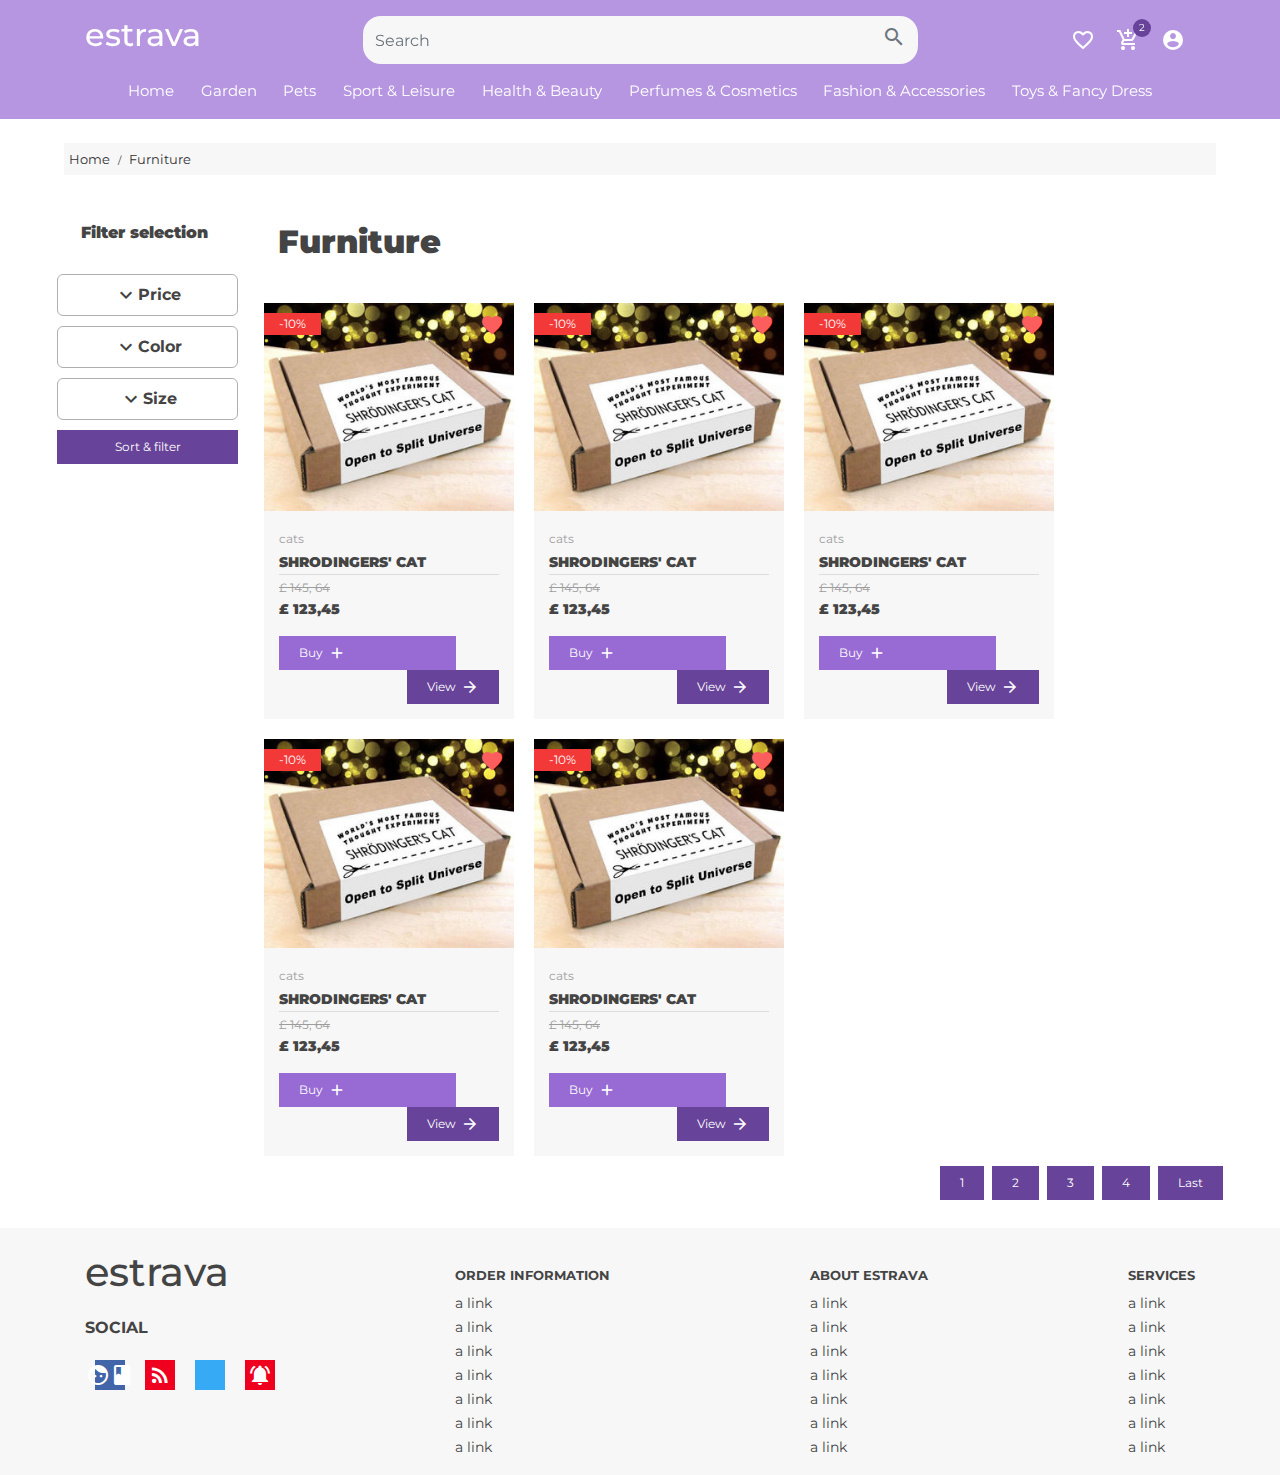
==== category.html @ ccfa035e "category page" ====
<!DOCTYPE html>
<html lang="en">
<head>
    <meta charset="UTF-8">
    <meta name="viewport" content="width=device-width, initial-scale=1.0">
    <title>Estrava</title>
    <link href="https://fonts.googleapis.com/icon?family=Material+Icons" rel="stylesheet">
    <link rel="stylesheet" href="./css/bootstrap.min.css">
    <link rel="stylesheet" href="./css/styles.css">
</head>
<body>
    
    <header id="navigation">

        <div class="container">
            <!------------- top navigation--------------------------------->
            <div class="navigation_top_banner py-3">
                <div class="logo">
                    
                    <div class="expand_menu_button">
                        <div></div>
                        <div></div>
                        <div></div>
                    </div>
                    <h2>ESTRAVA</h2>
                </div>
                <!---------------------->
                <!-- <div class="navigation_top_banner_search_form_and_icons"> -->
                    <div class="navigation_top_banner_search_form">
                        <form action="">
                            <div class="input-group">
                                <input type="text" class="form-control" placeholder="Search" name="" id="search_textbox" aria-label="Search" aria-describedby="button-addon2">
                                <button class="btn btn-outline-secondary" type="button" id="button-addon"><span class="material-icons">search</span></button>
                            </div>
                            <!----search results ----------->
                            <div class="search_results">
                                <div class="product_results">
                                    <h6>Product results for: <span class="search_term"></span></h6>
                                    <ul class="product_results_list">
                                        <li class="product_results_list_item"><a href="#"><span class="material-icons">link</span> product item</a></li>
                                        <li class="product_results_list_item"><a href="#"><span class="material-icons">link</span> product item</a></li>
                                        <li class="product_results_list_item"><a href="#"><span class="material-icons">link</span> product item</a></li>
                                        <li class="product_results_list_item"><a href="#"><span class="material-icons">link</span> product item</a></li>
                                    </ul>
                                </div>
                                <div class="category_results">
                                    <h6>Category results for: <span class="search_term"> </span></h6>
                                    <ul class="category_results_list">
                                        <li class="category_results_list_item"><a href="#"><span class="material-icons">link</span> category item</a></li>
                                        <li class="category_results_list_item"><a href="#"><span class="material-icons">link</span> category item</a></li>
                                        <li class="category_results_list_item"><a href="#"><span class="material-icons">link</span> category item</a></li>
                                    </ul>
                                </div>

                                <div class="close_search_results"><span class="material-icons">cancel</span></div>

                            </div>
                        </form>
                    </div>

                    <div class="navigation_top_banner_icons">
                        
                        <a href="#" class="text-dark">
                            <div class="navigation_top_banner_icon">
                                <span class="material-icons">favorite_border</span>
                            </div>
                        </a>

                        <a href="#" class="text-dark">
                        <div class="navigation_top_banner_icon">
                            <span class="material-icons">add_shopping_cart</span>
                            <span class="cart_items_count text-light">2</span>
                        </div>
                        </a>

                        <a href="#" class="text-dark">
                            <div class="navigation_top_banner_icon">
                                <span class="material-icons">account_circle</span>
                            </div>
                        </a>

                    </div>
                <!-- </div> -->
                <!---------------------------->
            </div>
            <!------------------middle navigation - search form--------------->
            <div class="navigation_middle_banner">
                <!-- <form action="">
                    <div class="input-group mb-3">
                        <input type="text" class="form-control" placeholder="Search" aria-label="Search" aria-describedby="button-addon2">
                        <button class="btn btn-outline-secondary" type="button" id="button-addon2"><span class="material-icons">search</span></div></button>
                      </div>
                </form> -->
            </div>
        </div>

            <!--------------  bottom navigation - mega menu ------------------>

            <div class="navigation_bottom_banner">
              <ul class="navigation_bottom_banner_parent_list">
                  <li>
                      <p class="navigation_bottom_banner_parent_list_title"><span class="material-icons">arrow_forward_ios</span> Home</p>
                      <ul class="sub_menu">
                          <li>
                              <div class="sub_menu_item my-3">
                                  <div class="sub_menu_item_title"><span class="material-icons">weekend</span> Living room</div>
                                  <div class="sub_menu_item_items">
                                        <div class="sub_menu_item_list_item"><a href="#home-item"> Furniture </a></div>
                                        <div class="sub_menu_item_list_item"><a href="#home-item"> Decorations </a></div>
                                        <div class="sub_menu_item_list_item"><a href="#home-item"> Wallpapers </a></div>
                                        <div class="sub_menu_item_list_item"><a href="#home-item"> Chandeliers </a></div>
                                  </div>
                              </div>
                          </li>
                          <li>
                              <div class="sub_menu_item my-3">
                                  <div class="sub_menu_item_title"><span class="material-icons">kitchen</span> Kitchen</div>
                                  <div class="sub_menu_item_items">
                                        <div class="sub_menu_item_list_item"><a href="#home-item"> Kitchen equipment </a></div>
                                        <div class="sub_menu_item_list_item"><a href="#home-item"> Gourmet </a></div>
                                        <div class="sub_menu_item_list_item"><a href="#home-item"> Special collections </a></div>
                                        <div class="sub_menu_item_list_item"><a href="#home-item"> Kitchen electrical appliances </a></div>
                                  </div>
                              </div>
                          </li>
                          <li>
                              <div class="sub_menu_item my-3">
                                  <div class="sub_menu_item_title"><span class="material-icons">hot_tub</span> Bath essentials</div>
                                  <div class="sub_menu_item_items">
                                        <div class="sub_menu_item_list_item"><a href="#home-item"> Heating and cooling </a></div>
                                        <div class="sub_menu_item_list_item"><a href="#home-item"> Bath </a></div>
                                        <div class="sub_menu_item_list_item"><a href="#home-item"> Decoration </a></div>
                                        <div class="sub_menu_item_list_item"><a href="#home-item"> Lighting </a></div>
                                  </div>
                              </div>
                          </li>
                          
                      </ul>
                  </li>
                  <li>
                      <p class="navigation_bottom_banner_parent_list_title"><span class="material-icons">arrow_forward_ios</span>Garden</p>
                    <ul class="sub_menu">
                        <li>
                            <div class="sub_menu_item my-3">
                                <div class="sub_menu_item_title"><span class="material-icons">wc</span> Garden item  </div>
                                <div class="sub_menu_item_items">
                                      <div class="sub_menu_item_list_item"><a href="#home-item"> Garden item </a></div>
                                      <div class="sub_menu_item_list_item"><a href="#home-item"> Garden item </a></div>
                                      <div class="sub_menu_item_list_item"><a href="#home-item"> Garden item </a></div>
                                      <div class="sub_menu_item_list_item"><a href="#home-item"> Garden item </a></div>
                                </div>
                            </div>
                        </li>
                        <li>
                            <div class="sub_menu_item my-3">
                                <div class="sub_menu_item_title"><span class="material-icons">wc</span>  Garden item </div>
                                <div class="sub_menu_item_items">
                                      <div class="sub_menu_item_list_item"><a href="#home-item"> Garden item </a></div>
                                      <div class="sub_menu_item_list_item"><a href="#home-item"> Garden item </a></div>
                                      <div class="sub_menu_item_list_item"><a href="#home-item"> Garden item </a></div>
                                      <div class="sub_menu_item_list_item"><a href="#home-item"> Garden item </a></div>
                                </div>
                            </div>
                        </li>
                    </ul>
                </li>
                <li>
                    <p class="navigation_bottom_banner_parent_list_title"><span class="material-icons">arrow_forward_ios</span>Pets</p>
                    <ul class="sub_menu">
                        <li>
                            <div class="sub_menu_item my-3">
                                <div class="sub_menu_item_title"><span class="material-icons">pets</span> Pet items</div>
                                <div class="sub_menu_item_items">
                                      <div class="sub_menu_item_list_item"><a href="#home-item"> Pet items </a></div>
                                      <div class="sub_menu_item_list_item"><a href="#home-item"> Pet items </a></div>
                                      <div class="sub_menu_item_list_item"><a href="#home-item"> Pet items </a></div>
                                      <div class="sub_menu_item_list_item"><a href="#home-item"> Pet items </a></div>
                                </div>
                            </div>
                        </li>
                       
                        <li>
                            <div class="sub_menu_item my-3">
                                <div class="sub_menu_item_title"><span class="material-icons">pets</span> pets </div>
                                <div class="sub_menu_item_items">
                                      <div class="sub_menu_item_list_item"><a href="#home-item"> Pet items </a></div>
                                      <div class="sub_menu_item_list_item"><a href="#home-item"> Pet items </a></div>
                                      <div class="sub_menu_item_list_item"><a href="#home-item"> Pet items </a></div>
                                      <div class="sub_menu_item_list_item"><a href="#home-item"> Pet items </a></div>
                                </div>
                            </div>
                        </li>

                        <li>
                            <div class="sub_menu_item my-3">
                                <div class="sub_menu_item_title"><span class="material-icons">pets</span> Pet items </div>
                                <div class="sub_menu_item_items">
                                      <div class="sub_menu_item_list_item"><a href="#home-item"> Pet items </a></div>
                                      <div class="sub_menu_item_list_item"><a href="#home-item"> Pet items </a></div>
                                      <div class="sub_menu_item_list_item"><a href="#home-item"> Pet items </a></div>
                                      <div class="sub_menu_item_list_item"><a href="#home-item"> Pet items </a></div>
                                </div>
                            </div>
                        </li>
                    </ul>
                </li>
                
                <li>
                    <p class="navigation_bottom_banner_parent_list_title"><span class="material-icons">arrow_forward_ios</span>Sport & Leisure</p>
                    <ul class="sub_menu">
                        <li>
                            <div class="sub_menu_item my-3">
                                <div class="sub_menu_item_title"><span class="material-icons">sports_handball</span>  Sport & Leisure </div>
                                <div class="sub_menu_item_items">
                                      <div class="sub_menu_item_list_item"><a href="#home-item"> Sport & Leisure </a></div>
                                      <div class="sub_menu_item_list_item"><a href="#home-item"> Sport & Leisure </a></div>
                                      <div class="sub_menu_item_list_item"><a href="#home-item"> Sport & Leisure </a></div>
                                      <div class="sub_menu_item_list_item"><a href="#home-item"> Sport & Leisure </a></div>
                                </div>
                            </div>
                        </li>
                        <li>
                            <div class="sub_menu_item my-3">
                                <div class="sub_menu_item_title"><span class="material-icons">sports</span> Sport & Leisure </div>
                                <div class="sub_menu_item_items">
                                    <div class="sub_menu_item_list_item"><a href="#home-item"> Sport & Leisure </a></div>
                                    <div class="sub_menu_item_list_item"><a href="#home-item"> Sport & Leisure </a></div>
                                    <div class="sub_menu_item_list_item"><a href="#home-item"> Sport & Leisure </a></div>
                                    <div class="sub_menu_item_list_item"><a href="#home-item"> Sport & Leisure </a></div>
                                </div>
                            </div>
                        </li>
                        <li>
                            <div class="sub_menu_item my-3">
                                <div class="sub_menu_item_title"><span class="material-icons">sports_football</span> Sport & Leisure </div>
                                <div class="sub_menu_item_items">
                                    <div class="sub_menu_item_list_item"><a href="#home-item"> Sport & Leisure item </a></div>
                                    <div class="sub_menu_item_list_item"><a href="#home-item"> Sport & Leisure item </a></div>
                                    <div class="sub_menu_item_list_item"><a href="#home-item"> Sport & Leisure item </a></div>
                                    <div class="sub_menu_item_list_item"><a href="#home-item"> Sport & Leisure item </a></div>

                                </div>
                            </div>
                        </li>
                        <li>
                            <div class="sub_menu_item my-3">
                                <div class="sub_menu_item_title"><span class="material-icons">sports_esports</span> Sport & Leisure </div>
                                <div class="sub_menu_item_items">
                                    <div class="sub_menu_item_list_item"><a href="#home-item"> Sport & Leisure item </a></div>
                                    <div class="sub_menu_item_list_item"><a href="#home-item"> Sport & Leisure item </a></div>
                                    <div class="sub_menu_item_list_item"><a href="#home-item"> Sport & Leisure item </a></div>
                                    <div class="sub_menu_item_list_item"><a href="#home-item"> Sport & Leisure item </a></div>

                                </div>
                            </div>
                        </li>
                    </ul>
                </li>
              
                <li>
                    <p class="navigation_bottom_banner_parent_list_title"><span class="material-icons">arrow_forward_ios</span>Health & Beauty</p>
                    <ul class="sub_menu">
                        <li>
                            <div class="sub_menu_item my-3">
                                <div class="sub_menu_item_title"><span class="material-icons">spa</span> Health & Beauty </div>
                                <div class="sub_menu_item_items">
                                    <div class="sub_menu_item_list_item"><a href="#home-item"> Health & Beauty item </a></div>
                                    <div class="sub_menu_item_list_item"><a href="#home-item"> Health & Beauty item </a></div>
                                    <div class="sub_menu_item_list_item"><a href="#home-item"> Health & Beauty item </a></div>
                                    <div class="sub_menu_item_list_item"><a href="#home-item"> Health & Beauty item </a></div>
                                </div>
                            </div>
                        </li>
                        <li>
                            <div class="sub_menu_item my-3">
                                <div class="sub_menu_item_title"><span class="material-icons">spa</span> Health & Beauty</div>
                                <div class="sub_menu_item_items">
                                      <div class="sub_menu_item_list_item"><a href="#home-item"> Health & Beauty item </a></div>
                                      <div class="sub_menu_item_list_item"><a href="#home-item"> Health & Beauty item </a></div>
                                      <div class="sub_menu_item_list_item"><a href="#home-item"> Health & Beauty item </a></div>
                                      <div class="sub_menu_item_list_item"><a href="#home-item"> Health & Beauty item </a></div>
                                </div>
                            </div>
                        </li>
                        <li>
                            <div class="sub_menu_item my-3">
                                <div class="sub_menu_item_title"><span class="material-icons">spa</span> Health & Beauty </div>
                                <div class="sub_menu_item_items">
                                      <div class="sub_menu_item_list_item"><a href="#home-item"> Health & Beauty item </a></div>
                                      <div class="sub_menu_item_list_item"><a href="#home-item"> Health & Beauty item </a></div>
                                      <div class="sub_menu_item_list_item"><a href="#home-item"> Health & Beauty item </a></div>
                                      <div class="sub_menu_item_list_item"><a href="#home-item"> Health & Beauty item </a></div>
                                      <div class="sub_menu_item_list_item"><a href="#home-item"> Health & Beauty item </a></div>
                                </div>
                            </div>
                        </li>
                        
                    </ul>
                </li>
                <li>
                    <p class="navigation_bottom_banner_parent_list_title"><span class="material-icons">arrow_forward_ios</span>Perfumes & Cosmetics</p>
                    <ul class="sub_menu">
                        <li>
                            <div class="sub_menu_item my-3">
                                <div class="sub_menu_item_title"><span class="material-icons">sentiment_satisfied_alt</span> Perfumes & Cosmetics </div>
                                <div class="sub_menu_item_items">
                                    <div class="sub_menu_item_list_item"><a href="#home-item"> Perfumes & Cosmetics </a></div>
                                    <div class="sub_menu_item_list_item"><a href="#home-item"> Perfumes & Cosmetics </a></div>
                                    <div class="sub_menu_item_list_item"><a href="#home-item"> Perfumes & Cosmetics </a></div>
                                    <div class="sub_menu_item_list_item"><a href="#home-item"> Perfumes & Cosmetics </a></div>
                                </div>
                            </div>
                        </li>
                        <li>
                            <div class="sub_menu_item my-3">
                                <div class="sub_menu_item_title"><span class="material-icons">sentiment_satisfied_alt</span> Perfumes & Cosmetics</div>
                                <div class="sub_menu_item_items">
                                      <div class="sub_menu_item_list_item"><a href="#home-item"> Perfumes & Cosmetics </a></div>
                                      <div class="sub_menu_item_list_item"><a href="#home-item"> Perfumes & Cosmetics </a></div>
                                      <div class="sub_menu_item_list_item"><a href="#home-item"> Perfumes & Cosmetics </a></div>
                                      <div class="sub_menu_item_list_item"><a href="#home-item"> Perfumes & Cosmetics </a></div>
                                </div>
                            </div>
                        </li>
                        <li>
                            <div class="sub_menu_item my-3">
                                <div class="sub_menu_item_title"><span class="material-icons">sentiment_satisfied_alt</span> Perfumes & Cosmetics </div>
                                <div class="sub_menu_item_items">
                                    <div class="sub_menu_item_list_item"><a href="#home-item"> Perfumes & Cosmetics </a></div>
                                    <div class="sub_menu_item_list_item"><a href="#home-item"> Perfumes & Cosmetics </a></div>
                                    <div class="sub_menu_item_list_item"><a href="#home-item"> Perfumes & Cosmetics </a></div>
                                    <div class="sub_menu_item_list_item"><a href="#home-item"> Perfumes & Cosmetics </a></div>

                                </div>
                            </div>
                        </li>
                        <li>
                            <div class="sub_menu_item my-3">
                                <div class="sub_menu_item_title"><span class="material-icons">sentiment_satisfied_alt </span> Perfumes & Cosmetics </div>
                                <div class="sub_menu_item_items">
                                    <div class="sub_menu_item_list_item"><a href="#home-item"> Perfumes & Cosmetics </a></div>
                                    <div class="sub_menu_item_list_item"><a href="#home-item"> Perfumes & Cosmetics </a></div>
                                    <div class="sub_menu_item_list_item"><a href="#home-item"> Perfumes & Cosmetics </a></div>
                                    <div class="sub_menu_item_list_item"><a href="#home-item"> Perfumes & Cosmetics </a></div>

                                </div>
                            </div>
                        </li>
                    </ul>
                </li>
                <li>
                    <p class="navigation_bottom_banner_parent_list_title"><span class="material-icons">arrow_forward_ios</span>Fashion & Accessories</p>
                    <ul class="sub_menu">
                        <li>
                            <div class="sub_menu_item my-3">
                                <div class="sub_menu_item_title"><span class="material-icons">camera_enhance</span> Fashion & Accessories  </div>
                                <div class="sub_menu_item_items">
                                      <div class="sub_menu_item_list_item"><a href="#home-item"> Fashion and accessories item </a></div>
                                      <div class="sub_menu_item_list_item"><a href="#home-item"> Fashion and accessories item </a></div>
                                      <div class="sub_menu_item_list_item"><a href="#home-item"> Fashion and accessories item </a></div>
                                      <div class="sub_menu_item_list_item"><a href="#home-item"> Fashion and accessories item </a></div>
                                </div>
                            </div>
                        </li>
                        <li>
                            <div class="sub_menu_item my-3">
                                <div class="sub_menu_item_title"><span class="material-icons">camera_enhance</span> Fashion & Accessories </div>
                                <div class="sub_menu_item_items">
                                      <div class="sub_menu_item_list_item"><a href="#home-item"> Fashion and accessories item </a></div>
                                      <div class="sub_menu_item_list_item"><a href="#home-item"> Fashion and accessories item </a></div>
                                      <div class="sub_menu_item_list_item"><a href="#home-item"> Fashion and accessories item </a></div>
                                      <div class="sub_menu_item_list_item"><a href="#home-item"> Fashion and accessories item </a></div>
                                </div>
                            </div>
                        </li>
                        
                    </ul>
                </li>
                <li>
                    <p class="navigation_bottom_banner_parent_list_title"> <span class="material-icons">arrow_forward_ios</span>Toys & Fancy Dress</p>
                    <ul class="sub_menu">
                        <li>
                            <div class="sub_menu_item my-3">
                                <div class="sub_menu_item_title"><span class="material-icons">toys</span> Toys </div>
                                <div class="sub_menu_item_items">
                                      <div class="sub_menu_item_list_item"><a href="#home-item"> toys and fancy dress item </a></div>
                                      <div class="sub_menu_item_list_item"><a href="#home-item"> toys and fancy dress item </a></div>
                                      <div class="sub_menu_item_list_item"><a href="#home-item"> toys and fancy dress item </a></div>
                                      <div class="sub_menu_item_list_item"><a href="#home-item"> toys and fancy dress item </a></div>
                                </div>
                            </div>
                        </li>
                        <li>
                            <div class="sub_menu_item my-3">
                                <div class="sub_menu_item_title"><span class="material-icons">toys</span> Fancy dress</div>
                                <div class="sub_menu_item_items">
                                      <div class="sub_menu_item_list_item"><a href="#home-item"> toys and fancy dress item  </a></div>
                                      <div class="sub_menu_item_list_item"><a href="#home-item"> toys and fancy dress item </a></div>
                                      <div class="sub_menu_item_list_item"><a href="#home-item"> toys and fancy dress item </a></div>
                                      <div class="sub_menu_item_list_item"><a href="#home-item"> toys and fancy dress item </a></div>
                                </div>
                            </div>
                        </li>
                        <li>
                            <div class="sub_menu_item my-3">
                                <div class="sub_menu_item_title"><span class="material-icons">toys</span> Items </div>
                                <div class="sub_menu_item_items">
                                      <div class="sub_menu_item_list_item"><a href="#home-item"> toys and fancy dress item </a></div>
                                      <div class="sub_menu_item_list_item"><a href="#home-item"> toys and fancy dress item </a></div>
                                      <div class="sub_menu_item_list_item"><a href="#home-item"> toys and fancy dress item </a></div>
                                      <div class="sub_menu_item_list_item"><a href="#home-item"> toys and fancy dress item </a></div>
                                      <div class="sub_menu_item_list_item"><a href="#home-item"> toys and fancy dress item </a></div>

                                </div>
                            </div>
                        </li>
                       
                    </ul>
                </li>
              
              </ul>  
            </div>

    </header>

    <!-------- CATEGORY PRODUCTS / FILTER SIDEBAR-------------->
    <section id="category_products_page">
        <div class="wrapper">
            <!----- boostrap row-->
            <div class="row">
                <!------ breadcrumb -->
                <div class="col-md-12 col-sm-12 mt-2">
                    
                    <ul class="bread_crumb py-1">
                        <li class="bread_crumb_item"><a href="./index.html"><small>Home</small></a></li>
                        <li class="bread_crumb_item"><a href="./category.html"><small>Furniture</small></a></li>
                    </ul>

                </div>
                <!--------end breadcrumb-->
                <!-----------filter ---------------------------->
                <div class="col-md-2 col-sm-12 p-2">
                    <h6 class="p-4 bold_heading">Filter selection</h6>
                    <div class="filter_category_products_form">
                        <form action="">
                            <!----a filter option eg: price-->
                            <div class="filter_category_products_form_option">
                                <strong class="py-2"><span class="material-icons"> expand_more </span> Price</strong>
                                <ul class="filter_category_products_form_option_list">
                                    
                                    <li class="filter_category_products_form_option_listitem">
                                        <div class="form-group">
                                            <label for="exampleInputPassword1">Min</label>
                                            <input type="text" class="form-control" id="exampleInputPassword1" placeholder="Min price">
                                          </div>
                                    </li>
                                    <li class="filter_category_products_form_option_listitem">
                                        <div class="form-group">
                                            <label for="exampleInputPassword1">Max</label>
                                            <input type="text" class="form-control" id="exampleInputPassword1" placeholder="Max price">
                                          </div>
                                    </li>
                                </ul>
                            </div>

                            <!----a filter option eg: color-->
                            <div class="filter_category_products_form_option">
                                <strong class="py-2"><span class="material-icons"> expand_more </span> Color</strong>
                                <ul class="filter_category_products_form_option_list">
                                    
                                    <li class="filter_category_products_form_option_listitem">
                                        <div class="form-check">
                                            <input class="form-check-input" type="checkbox" value="" id="defaultCheck1">
                                            <label class="form-check-label" for="defaultCheck1">Black</label>
                                          </div>
                                    </li>
                                    <li class="filter_category_products_form_option_listitem">
                                        <div class="form-check">
                                            <input class="form-check-input" type="checkbox" value="" id="defaultCheck1">
                                            <label class="form-check-label" for="defaultCheck1">Beige</label>
                                          </div>
                                    </li>
                                    <li class="filter_category_products_form_option_listitem">
                                        <div class="form-check">
                                            <input class="form-check-input" type="checkbox" value="" id="defaultCheck1">
                                            <label class="form-check-label" for="defaultCheck1">White</label>
                                          </div>
                                    </li>
                                    <li class="filter_category_products_form_option_listitem"></li>
                                    <li class="filter_category_products_form_option_listitem">
                                        <div class="form-check">
                                            <input class="form-check-input" type="checkbox" value="" id="defaultCheck1">
                                            <label class="form-check-label" for="defaultCheck1">Midnight black?</label>
                                          </div>
                                    </li>
                                </ul>
                            </div>

                            <!----a filter option eg: size-->
                            <div class="filter_category_products_form_option">
                                <strong class="py-2"><span class="material-icons"> expand_more </span> Size</strong>
                                <ul class="filter_category_products_form_option_list">
                                    
                                    <li class="filter_category_products_form_option_listitem">
                                        <div class="form-check">
                                            <input class="form-check-input" type="radio" name="exampleRadios" id="exampleRadios1" value="option1">
                                            <label class="form-check-label" for="exampleRadios1"> 4 x 6</label>
                                          </div>
                                    </li>
                                    <li class="filter_category_products_form_option_listitem">
                                        <div class="form-check">
                                            <input class="form-check-input" type="radio" name="exampleRadios" id="exampleRadios1" value="option1">
                                            <label class="form-check-label" for="exampleRadios1"> 5 x 6</label>
                                          </div>
                                    </li>
                                    
                                </ul>
                            </div>

                            <button type="submit" class="primary_button submit_filter_options">Sort & filter</button>
                        </form>
                    </div>
                </div>
                <!---------------products ---------------------->
                <div class="col-md-10 col-sm-12 p-2">
                    
                    <h2 class="p-4 bold_heading">Furniture</h2>
                    <div class="category_product_cards">

                    <div class="products_on_sale_card">
                        <div class="add_to_favorites"><a href="#"><span class="material-icons">favorite</span></a></div>
                        <div class="product_offer small_text"> -10%</div>
                        <div class="products_on_sale_card_image">
                            <img src="./img/cat.jpg" alt="">
                        </div>
                        <div class="products_on_sale_card_content">
                            <small class="product_on_sale_category_title small_text">cats</small>
                            <div class="product_title"><strong>Shrodingers' cat</strong></div>
                            <hr />
                            
                            <small class="previous_product_price small_text">£ 145, 64</small>
                            <div class="current_product_price"><p>£ 123,45</p></div>
                             <div class="learn_more_links">
                                        <a href="#addtocart" class="learn_more_link buy_product">Buy <span class="material-icons">add_task</span></a>
                                        <a href="#learnmore" class="learn_more_link view_product">View <span class="material-icons">arrow_forward</span></a>
                                </div>
                        </div>
                    </div>

                    <div class="products_on_sale_card">
                        <div class="add_to_favorites"><a href="#"><span class="material-icons">favorite</span></a></div>
                        <div class="product_offer small_text"> -10%</div>
                        <div class="products_on_sale_card_image">
                            <img src="./img/cat.jpg" alt="">
                        </div>
                        <div class="products_on_sale_card_content">
                            <small class="product_on_sale_category_title small_text">cats</small>
                            <div class="product_title"><strong>Shrodingers' cat</strong></div>
                            <hr />
                            
                            <small class="previous_product_price small_text">£ 145, 64</small>
                            <div class="current_product_price"><p>£ 123,45</p></div>
                             <div class="learn_more_links">
                                        <a href="#addtocart" class="learn_more_link buy_product">Buy <span class="material-icons">add_task</span></a>
                                        <a href="#learnmore" class="learn_more_link view_product">View <span class="material-icons">arrow_forward</span></a>
                                </div>
                        </div>
                    </div>

                    <div class="products_on_sale_card">
                        <div class="add_to_favorites"><a href="#"><span class="material-icons">favorite</span></a></div>
                        <div class="product_offer small_text"> -10%</div>
                        <div class="products_on_sale_card_image">
                            <img src="./img/cat.jpg" alt="">
                        </div>
                        <div class="products_on_sale_card_content">
                            <small class="product_on_sale_category_title small_text">cats</small>
                            <div class="product_title"><strong>Shrodingers' cat</strong></div>
                            <hr />
                            
                            <small class="previous_product_price small_text">£ 145, 64</small>
                            <div class="current_product_price"><p>£ 123,45</p></div>
                             <div class="learn_more_links">
                                        <a href="#addtocart" class="learn_more_link buy_product">Buy <span class="material-icons">add_task</span></a>
                                        <a href="#learnmore" class="learn_more_link view_product">View <span class="material-icons">arrow_forward</span></a>
                                </div>
                        </div>
                    </div>

                    <div class="products_on_sale_card">
                        <div class="add_to_favorites"><a href="#"><span class="material-icons">favorite</span></a></div>
                        <div class="product_offer small_text"> -10%</div>
                        <div class="products_on_sale_card_image">
                            <img src="./img/cat.jpg" alt="">
                        </div>
                        <div class="products_on_sale_card_content">
                            <small class="product_on_sale_category_title small_text">cats</small>
                            <div class="product_title"><strong>Shrodingers' cat</strong></div>
                            <hr />
                            
                            <small class="previous_product_price small_text">£ 145, 64</small>
                            <div class="current_product_price"><p>£ 123,45</p></div>
                             <div class="learn_more_links">
                                        <a href="#addtocart" class="learn_more_link buy_product">Buy <span class="material-icons">add_task</span></a>
                                        <a href="#learnmore" class="learn_more_link view_product">View <span class="material-icons">arrow_forward</span></a>
                                </div>
                        </div>
                    </div>

                    <div class="products_on_sale_card">
                        <div class="add_to_favorites"><a href="#"><span class="material-icons">favorite</span></a></div>
                        <div class="product_offer small_text"> -10%</div>
                        <div class="products_on_sale_card_image">
                            <img src="./img/cat.jpg" alt="">
                        </div>
                        <div class="products_on_sale_card_content">
                            <small class="product_on_sale_category_title small_text">cats</small>
                            <div class="product_title"><strong>Shrodingers' cat</strong></div>
                            <hr />
                            
                            <small class="previous_product_price small_text">£ 145, 64</small>
                            <div class="current_product_price"><p>£ 123,45</p></div>
                             <div class="learn_more_links">
                                        <a href="#addtocart" class="learn_more_link buy_product">Buy <span class="material-icons">add_task</span></a>
                                        <a href="#learnmore" class="learn_more_link view_product">View <span class="material-icons">arrow_forward</span></a>
                                </div>
                        </div>
                    </div>
                    
                </div>
                <div class="pagination">
                   <a href="./category.html?page1"><button class="primary_button ml-2">1</button></a>
                   <a href="./category.html?page2"><button class="primary_button ml-2">2</button></a>
                   <a href="./category.html?page3"><button class="primary_button ml-2">3</button></a>
                   <a href="./category.html?page4"><button class="primary_button ml-2">4</button></a>
                   
                   <a href="./category.html?page49"><button class="primary_button ml-2">Last</button></a>
                </div>
            </div>
                <!--- end products-->
            </div>
            <!-- end bootstrap row-->
        </div>
    </section>

    <!---------FOOTER ------------->
    <footer>
        <div class="container">
        <div class="footer_logo">
            <h1>ESTRAVA</h1>

            <div class="footer_social">
                <strong class="transform_uppercase">SOCIAL</strong>
                <div class="footer_social_icons">
                    <div class="facebook_icon"><span class="material-icons">facebook</span></div>
                    <div class="rss_icon"><span class="material-icons">rss_feed</span></div>
                    <div class="connect_icon"><span class="material-icons">connect_without_contact</span></div>
                    <div class="notification_icon"><span class="material-icons">notifications_active</span></div>
                </div>
            </div>
    
        </div>

       
        <div class="footer_links">
            <div class="footer_links_left">
                <h6 class="transform_uppercase">ORDER INFORMATION</h6>
                <ul>
                    <li><a href="#">a link</a></li>
                    <li><a href="#">a link</a></li>
                    <li><a href="#">a link</a></li>
                    <li><a href="#">a link</a></li>
                    <li><a href="#">a link</a></li>
                    <li><a href="#">a link</a></li>
                    <li><a href="#">a link</a></li>
                </ul>
            </div>
            <div class="footer_links_middle">
                <h6 class="transform_uppercase">ABOUT ESTRAVA</h6>
                <ul>
                    <li><a href="#">a link</a></li>
                    <li><a href="#">a link</a></li>
                    <li><a href="#">a link</a></li>
                    <li><a href="#">a link</a></li>
                    <li><a href="#">a link</a></li>
                    <li><a href="#">a link</a></li>
                    <li><a href="#">a link</a></li>
                </ul>
            </div>
            <div class="footer_links_right">
                <h6 class="transform_uppercase">SERVICES</h6>
                <ul>
                    <li><a href="#">a link</a></li>
                    <li><a href="#">a link</a></li>
                    <li><a href="#">a link</a></li>
                    <li><a href="#">a link</a></li>
                    <li><a href="#">a link</a></li>
                    <li><a href="#">a link</a></li>
                    <li><a href="#">a link</a></li>
                </ul>
            </div>
        </div>
        </div>
    </footer>

    <script src="https://cdn.jsdelivr.net/npm/popper.js@1.16.0/dist/umd/popper.min.js" integrity="sha384-Q6E9RHvbIyZFJoft+2mJbHaEWldlvI9IOYy5n3zV9zzTtmI3UksdQRVvoxMfooAo" crossorigin="anonymous"></script>
    <script src="https://stackpath.bootstrapcdn.com/bootstrap/5.0.0-alpha1/js/bootstrap.min.js" integrity="sha384-oesi62hOLfzrys4LxRF63OJCXdXDipiYWBnvTl9Y9/TRlw5xlKIEHpNyvvDShgf/" crossorigin="anonymous"></script>
    <script src="./js/main.js"></script>
</body>
</html>
---- css/styles.css ----
@import url('https://fonts.googleapis.com/css2?family=Montserrat&display=swap');
@import url('https://fonts.googleapis.com/css2?family=Montserrat:wght@900&display=swap');
:root {
    --primary_color:  #976ad4; 
    --primary_color_dark: #674399;
    --grey: #f7f7f7;
}

body {
    font-family: 'Montserrat', sans-serif;
    margin: 0;
    padding: 0;
    overflow-x: hidden;
    color: #444;
}

.wrapper {
    width: 90%;
    margin: 0px auto;
}

.bread_crumb {
    background: var(--grey);
    display: flex;
}

.bread_crumb_item a {
    color: #333 !important;
    margin: 0px 5px;
}

.bread_crumb_item:not(:nth-child(1))::before {
    content: '/';
    width: 6px;
    color: #333;
    font-size: 10px;
    margin: 0px 3px;
}

a,
a:hover  {
    text-decoration: none;
    color: #444 !important;
}

.bold_heading {
    font-weight: 900;
}
.small_text {
    font-size: 12px;
    color: rgb(158, 157, 157);
}

.transform_uppercase {
    text-transform: uppercase;
}

ul {
    list-style: none;
    padding-inline-start: 0;
}

.primary_button {
    padding: 8px 20px;
    color: #fff !important;
    font-size: 12px;
    display: flex;
    justify-content: center;
    align-items: center;
    position: relative;
    cursor: pointer;
    border: none;
    background: var(--primary_color_dark);
}

.primary_button::after {
    content: '';
    display: none;
    position: absolute;
    top: 0;
    left: 0;
    right: 0;
    width: 100%;
    height: 100%;
    background: rgba(0, 0, 0, 0.2);
    z-index: 1;
    animation: grow;
    -webkit-animation: grow;
    animation-duration: 0.4s;
}

.primary_button:hover::after{
    display: block;
}

.pagination {
    float: right;
}
@keyframes grow {
    from {
        width: 0;
    }
    to {
        width: 100%;
    }
}
/**********************************************/

/* 1: NAVIGATION   */
/* 2: HERO SECTION */
/* 3: INTERESTS    */

/**********************************************/

/* 1: NAVIGATION */
#navigation {
    position: sticky;
    top: 0;
    left: 0;
    right: 0;
    background: rgba(151, 106, 212,0.7);
    color: #fff;
    z-index: 999;
    transition: 0.4s ease-in-out;
    -webkit-transition: 0.4s ease-in-out;
    -moz-transition: 0.4s ease-in-out;
    -ms-transition: 0.4s ease-in-out;
    -o-transition: 0.4s ease-in-out;
}

#navigation.remove_fixed {
    position: unset;
}

#navigation.opaque_bg {
    background: #fff;
    -webkit-box-shadow: 0px 7px 15px -6px rgba(0,0,0,0.75);
    -moz-box-shadow: 0px 7px 15px -6px rgba(0,0,0,0.75);
    box-shadow: 0px 7px 15px -6px rgba(0,0,0,0.75);
}

.navigation_top_banner {
    display: grid;
    grid-template-columns: repeat(4,1fr);
}
#navigation .logo{
    font-size: 1rem;
    text-transform: lowercase;
    display: flex;
}

#navigation.opaque_bg .logo{
    color: var(--primary_color_dark);
    font-size: 1rem;
    text-transform: lowercase;
}

.navigation_top_banner_search_form {
    display: flex;
    grid-column: 2/4;
    position: relative;
}

.search_results {
    position: absolute;
    top: 100%;
    left: 50%;
    transform: translateX(-50%);
    width: 100%;
    background: var(--grey);
    border-radius: 5px;
    -webkit-border-radius: 5px;
    -moz-border-radius: 5px;
    -ms-border-radius: 5px;
    -o-border-radius: 5px;
    margin-top: 15px;
    color: #333;
    /*****************/
    display: none;
    justify-content: space-evenly;
    padding: 8px 0px;
    -webkit-box-shadow: 0px 7px 15px -6px rgba(0,0,0,0.75);
    -moz-box-shadow: 0px 7px 15px -6px rgba(0,0,0,0.75);
    box-shadow: 0px 7px 15px -6px rgba(0,0,0,0.75);
    -webkit-transform: translateX(-50%);
    -moz-transform: translateX(-50%);
    -ms-transform: translateX(-50%);
    -o-transform: translateX(-50%);
    z-index: 1000;
}

.search_results::before {
    content: '';
    position: absolute;
    top: -25px;
    left: 20px;
    border-top: 15px solid transparent;
    border-right: 15px solid transparent;
    border-bottom: 15px solid var(--grey);
    border-left: 15px solid transparent;
}

.search_results h6 {
    font-weight: bold;
}

/* .category_results {
    border-left: 1px solid #333;
} */

.product_results,
.category_results {
    padding: 5px 10px;
}

.product_results h6,
.category_results h6 {
    font-size: 0.85rem;
}

.search_term {
    color: var(--primary_color_dark);
}

.product_results_list_item a,
.category_results_list_item a{
    display: flex;
    justify-content: center;
    align-items: center;
    padding: 5px;
}

.product_results_list_item a span,
.category_results_list_item a span {
    transform: rotate(-20deg);
    -webkit-transform: rotate(-20deg);
    -moz-transform: rotate(-20deg);
    -ms-transform: rotate(-20deg);
    -o-transform: rotate(-20deg);
    font-size: 16px;
    margin-right: 5px;
}

.close_search_results {
    color: red;
    cursor: pointer;
}

.expand_menu_button {
    display: none;
    width:35px;
    height: 35px;
    margin-right: 10px;
    background: var(--primary_color_dark);
    color: #fff;
    border-radius: 50%;
    -webkit-border-radius: 50%;
    -moz-border-radius: 50%;
    -ms-border-radius: 50%;
    -o-border-radius: 50%;
    cursor: pointer;
}

.expand_menu_button div {
    height: 2px;
    width: 18px;
    background: #fff;
    margin: 2px 0px;
    transition: all 0.4s ease-in-out;
    -webkit-transition: all 0.4s ease-in-out;
    -moz-transition: all 0.4s ease-in-out;
    -ms-transition: all 0.4s ease-in-out;
    -o-transition: all 0.4s ease-in-out;
}

.expand_menu_button.close div:nth-of-type(1) {
    transform: rotate(45deg) translate(2px, 3px);
    -webkit-transform: rotate(45deg) translate(2px, 3px);
    -moz-transform: rotate(45deg) translate(2px, 3px);
    -ms-transform: rotate(45deg) translate(2px, 3px);
    -o-transform: rotate(45deg) translate(2px, 3px);
}
.expand_menu_button.close div:nth-of-type(2) {
   display: none;
}
.expand_menu_button.close div:nth-of-type(3) {
    transform: rotate(-45deg) translate(2px, -1px);
    -webkit-transform: rotate(-45deg) translate(2px, -1px);
    -moz-transform: rotate(-45deg) translate(2px, -1px);
    -ms-transform: rotate(-45deg) translate(2px, -1px);
    -o-transform: rotate(-45deg) translate(2px, -1px);
}
.navigation_top_banner_search_form form {
    width: 100%;
}
.navigation_middle_banner input,
.navigation_top_banner_search_form input{
    width: 100%;
    height: 100%;
    border-top-left-radius: 18px !important;
    border-bottom-left-radius: 18px !important;
    border: 0px;
    background-color: var(--grey);
}

.navigation_top_banner_search_form input,
.navigation_middle_banner input {
    height: 48px;
}

.navigation_middle_banner button,
.navigation_top_banner_search_form button{
    border-top-left-radius: 0px !important;
    border-bottom-left-radius: 0px !important;
    border-top-right-radius: 18px !important;
    border-bottom-right-radius: 18px !important;
    border: 0px;
    background-color: var(--grey);
}

.navigation_top_banner_icons {
    display: flex;
    align-items: center;
    justify-content: flex-end;
}

.navigation_top_banner_icon span{
    color: #fff;
}

#navigation.opaque_bg .navigation_top_banner_icon span{
    color: #262626;
}
.navigation_top_banner_icon:hover {
    transform: scale(1.2);
    -webkit-transform: scale(1.2);
    -moz-transform: scale(1.2);
    -ms-transform: scale(1.2);
    -o-transform: scale(1.2);
}

.navigation_top_banner_icon {
    margin: 0px 5px;
    position: relative;
    color: #262626;
    width: 35px;
    height: 35px;
    display: grid;
    place-content: center;
    text-align: center;
    border-radius: 50%;
    -webkit-border-radius: 50%;
    -moz-border-radius: 50%;
    -ms-border-radius: 50%;
    -o-border-radius: 50%;
    transition: 0.4s ease;
    -webkit-transition: 0.4s ease;
    -moz-transition: 0.4s ease;
    -ms-transition: 0.4s ease;
    -o-transition: 0.4s ease;
}

.cart_items_count {
    position: absolute;
    top: -4px;
    right: -6px;
    font-size: 10px;
    line-height: 18px;
    background: var(--primary_color_dark);
    width: 18px;
    height: 18px;
    border-radius: 50%;
    -webkit-border-radius: 50%;
    -moz-border-radius: 50%;
    -ms-border-radius: 50%;
    -o-border-radius: 50%;
}

.navigation_bottom_banner {
    transition: all 0.4s ease-in-out;
    -webkit-transition: all 0.4s ease-in-out;
    -moz-transition: all 0.4s ease-in-out;
    -ms-transition: all 0.4s ease-in-out;
    -o-transition: all 0.4s ease-in-out;
}
.navigation_bottom_banner_parent_list {
    display: flex;
    justify-content: space-between;
    padding: 0px 10%;
    /***************************/
    position: relative;
}

.navigation_bottom_banner_parent_list li {
    cursor: pointer;
}

.navigation_bottom_banner_parent_list li p{  
    display: flex;
    align-items: center;
    justify-content: center;
}

.navigation_bottom_banner_parent_list li p,
.navigation_bottom_banner_parent_list li p span{
    font-size: 15px;
    transition: all 0.4s ease-in-out;
    -webkit-transition: all 0.4s ease-in-out;
    -moz-transition: all 0.4s ease-in-out;
    -ms-transition: all 0.4s ease-in-out;
    -o-transition: all 0.4s ease-in-out;
}

.navigation_bottom_banner_parent_list li p span {
    display: none;
}

.transform_icon {
    transform: rotate(-90deg);
    -webkit-transform: rotate(-90deg);
    -moz-transform: rotate(-90deg);
    -ms-transform: rotate(-90deg);
    -o-transform: rotate(-90deg);
}

#navigation.opaque_bg .navigation_bottom_banner_parent_list li {
    color: #262626;
}

.sub_menu_item_title {
    display: flex;
    flex-direction: column;
    font-weight: bold;
    color: #262626;
}
.sub_menu {
    display: none;
    justify-content: space-between;

    position: absolute;
    left: 0;
    top: 100%;
    width: 100%;
    padding: 0px 8%;
    background: #fff;
    border-top: 4px solid var(--primary_color);
    -webkit-box-shadow: 0px 28px 26px -1px rgba(0,0,0,0.75);
    -moz-box-shadow: 0px 28px 26px -1px rgba(0,0,0,0.75);
    box-shadow: 0px 28px 26px -1px rgba(0,0,0,0.75);
    }

.navigation_bottom_banner_parent_list li.reveal_sub_menu .sub_menu {
    display: flex;
}

.sub_menu.show_sub_menu {
    display: grid;
    grid-template-columns: repeat(2,1fr);
}

.sub_menu_item_list_item {
    padding: 6px 0px;
}
.sub_menu_item_list_item a {
    color: #262626;
    text-decoration: none;
}

/* 2: HERO SECTION */

#hero_section {
    height: 70vh;
    background: #f3f3f3;
}


.carousel,
.carousel-inner,
.carousel-item,
.carousel img {
    height: 100%;
}

.carousel img {
    object-fit: cover;
}
.carousel {
    position: relative;
}
.carousel-item::before {
    content: '';
    position: absolute;
    top: 0;
    left: 0;
    right: 0;
    height: 100%;
    background: rgba(151, 106, 212, 0.2);
}


/* 3: HOME-PAGE PRODUCTS ON SALE */
#home_products_on_sale .container  {
    position: relative;
    padding: 0;
    overflow-x: hidden;
}

.product_on_sale_cards {
    position: relative;
    display: flex;
    width: 200%;
    transition: transform 0.4s ease-in-out;
    -webkit-transition: transform 0.4s ease-in-out;
    -moz-transition: transform 0.4s ease-in-out;
    -ms-transition: transform 0.4s ease-in-out;
    -o-transition: transform 0.4s ease-in-out;
}

.products_on_sale_card {
    position: relative;
    max-width: 250px;
    display: flex;
    flex-direction: column;
    background: var(--grey);
    margin: 10px;
}

.products_on_sale_card a {
    color: #262626;
}

.product_offer {
    position: absolute;
    top: 10px;
    left: 0;
    background: rgb(243, 56, 56);
    color: #fff;
    padding: 2px 15px;
}

.products_on_sale_card_content {
    padding: 15px;
}

.products_on_sale_card_image {
    flex: 2;
}
.products_on_sale_card_content {
    flex: 1;
}
.products_on_sale_card_content p,
.products_on_sale_card_content strong {
    font-size: 14px;
    font-weight: 900;
}
.products_on_sale_card_content hr {
    padding: 0;
    margin: 0;
}
.products_on_sale_card img {
    width: 100%;
    height: 100%;
}

.product_title {
    text-transform: uppercase;
    font-weight: 900;
}

.add_to_favorites {
    position: absolute;
    top: 10px;
    right: 10px;
    /* display: none; */
    
}

.products_on_sale_card.focused .add_to_favorites{
    display: block;
    color: var(--primary_color) !important;
}

.add_to_favorites a {
    color: rgb(252, 93, 93) !important;
    transition: 0.6s ease-in-out;
    -webkit-transition: 0.6s ease-in-out;
    -moz-transition: 0.6s ease-in-out;
    -ms-transition: 0.6s ease-in-out;
    -o-transition: 0.6s ease-in-out;
}

.add_to_favorites:hover {
    transform: scale(1.2);
    -webkit-transform: scale(1.2);
    -moz-transform: scale(1.2);
    -ms-transform: scale(1.2);
    -o-transform: scale(1.2);
}

.products_on_sale_card.focused .add_to_favorites a{
    color: rgb(253, 66, 66) !important;
}
.products_on_sale_card.focused .add_to_favorites:hover a{
    color: rgb(247, 14, 14) !important;
}

.previous_product_price {
    text-decoration: line-through;
}

.current_product_price {
    font-weight: bold;
}

.product_on_sale_cards_controls {
    position: absolute;
    top: 40%;
    left: 0;
    right: 0;
    display: flex;
    justify-content: space-between;
    width: 100%;
    z-index: 998;
}

.buy_product {
    float: left;
    background: var(--primary_color);
}

.view_product {
    float: right;
    background: var(--primary_color_dark);
}

a.learn_more_link {
    padding: 8px 20px;
    color: #fff !important;
    font-size: 12px;
    display: flex;
    justify-content: center;
    align-items: center;
    position: relative;
}

a.learn_more_link::after {
    content: '';
    display: none;
    position: absolute;
    top: 0;
    left: 0;
    right: 0;
    width: 100%;
    height: 100%;
    background: rgba(0, 0, 0, 0.2);
    z-index: 1;
    animation: grow;
    -webkit-animation: grow;
    animation-duration: 0.4s;
    
}

a.learn_more_link:hover::after {
    display: block;
}

.learn_more_link span{
    font-size: 18px;
    margin-left: 5px;
}

.previous_control,
.next_control {
    width: 34px;
    height: 34px;
    background: rgba(51, 51, 51, 0.9);
    color: #fff;
    display: grid;
    place-content: center;
    cursor: pointer;
}

.previous_control {
    border-top-right-radius: 4px;
    border-bottom-right-radius: 4px;
}

.next_control {
    border-top-left-radius: 4px;
    border-bottom-left-radius: 4px;
}

/* NEWSLETTER  */
#newsletter {
    background: rgb(151,106,212);
    background: linear-gradient(90deg, rgba(151,106,212,1) 0%, rgba(204,181,235,1) 100%, rgba(103,67,153,1) 100%);
    padding: 20px 0px;
    color: #fff;
    margin: 20px 0px;
}
.newletter_form .input-group {
    display: grid;
    grid-template-columns: 1fr 150px;
}

.newletter_form .input-group input{
    width: 100%;
    height: 48px;
    border: none !important;
    background: rgb(238, 238, 238);
    border-radius: unset;
    -webkit-border-radius: unset;
    -moz-border-radius: unset;
    -ms-border-radius: unset;
    -o-border-radius: unset;
    outline: none;
}



.newletter_form .input-group button{
   background: var(--primary_color_dark);
   color: #fff;
   border: none !important;
   border-radius: unset;
   -webkit-border-radius: unset;
   -moz-border-radius: unset;
   -ms-border-radius: unset;
   -o-border-radius: unset;
}

/** FOOTER  */
footer {
    background: var(--grey);
}

footer div {
    margin-top: 20px;
}
footer h6 {
    font-weight: bold;
    font-size: 13px;
}

footer .container,
.footer_links {
    display: flex;
    justify-content: space-between;
}

footer ul {
    list-style: none;
    padding-inline-start: 0;
}

footer ul li a {
    color: #333;
    font-size: 14px;
}

.footer_social_icons {
    display: flex;
}

.footer_social_icons div {
    margin: 0px 10px;
    width: 30px;
    height: 30px;
    display: flex;
    justify-content: center;
    align-items: center;
    color: #fff;
}


.facebook_icon {
    background: #4264A9;
}

.rss_icon {
    background: #F0001F;
}

.connect_icon {
    background: #36AAF4;
}

.notification_icon {
    background: #F0001F;
}

.footer_logo {
    flex: 1;
    font-size: 1rem;
    text-transform: lowercase;
}
.footer_links {
    flex: 2;
}

/**************************************************/

.category_product_cards {
    display: flex;
    flex-wrap: wrap;
}

/* sidebar ( filter category products )*/
.filter_category_products_form_option_list {
    display: none;
    -webkit-box-shadow: 0px 7px 15px -6px rgba(0,0,0,0.75);
    -moz-box-shadow: 0px 7px 15px -6px rgba(0,0,0,0.75);
    box-shadow: 0px 7px 15px -6px rgba(0,0,0,0.75);
    padding: 10px;
    border-radius: 6px;
    -webkit-border-radius: 6px;
    -moz-border-radius: 6px;
    -ms-border-radius: 6px;
    -o-border-radius: 6px;
}

.filter_category_products_form form {
    display: grid;
    grid-template-columns: repeat(1, 1fr);
    grid-gap: 10px;
}

.filter_category_products_form_option strong {
    border: 1px solid rgb(175, 175, 175);
    display: flex;
    justify-content: center;
    align-items: center;
    border-radius: 6px;
    -webkit-border-radius: 6px;
    -moz-border-radius: 6px;
    -ms-border-radius: 6px;
    -o-border-radius: 6px;
    cursor: pointer;
    transition: all 0.4s ease-in-out;
    -webkit-transition: all 0.4s ease-in-out;
    -moz-transition: all 0.4s ease-in-out;
    -ms-transition: all 0.4s ease-in-out;
    -o-transition: all 0.4s ease-in-out;
}

.filter_category_products_form_option:hover .filter_category_products_form_option_list{
    display: block;
}

.filter_category_products_form_option {
    
}

.filter_category_products_form_option:hover strong span{
   transform: rotate(180deg);
   -webkit-transform: rotate(180deg);
   -moz-transform: rotate(180deg);
   -ms-transform: rotate(180deg);
   -o-transform: rotate(180deg);
   transition: all 0.4s ease-in-out;
   -webkit-transition: all 0.4s ease-in-out;
   -moz-transition: all 0.4s ease-in-out;
   -ms-transition: all 0.4s ease-in-out;
   -o-transition: all 0.4s ease-in-out;
}

/* .submit_filter_options {
    grid-column: 1/3;
} */


/**************************************************/


@media(max-width: 1100px) {
    .navigation_top_banner {
        display: grid;
        grid-template-columns: repeat(2,1fr);
    }
    .navigation_top_banner_search_form {
        display: flex;
        grid-column: 1/5 !important;
        grid-row: 2/3;
    }

    .expand_menu_button {
        display: flex;
        flex-direction: column;
        align-items: center;
        justify-content: center;
    }

    .navigation_bottom_banner_parent_list {
        display: none;
    }

    .navigation_bottom_banner_parent_list.reveal_parent_list {
        display: flex;
        flex-direction: column;
        justify-content: flex-start;
    }

    .navigation_bottom_banner_parent_list li p{  
        justify-content: flex-start;
    }

    .navigation_bottom_banner_parent_list li p span {
        display: flex;
    }

    .navigation_bottom_banner_parent_list li p span {
        font-size: 22px;
        margin-right: 10px;
        color: var(--primary_color_dark);
    }

    .sub_menu {
        position: unset;
    }
}

@media(max-width: 768px) {
    .navigation_top_banner_icon {
        margin: 0px;
    }
    .sub_menu.show_sub_menu {
        display: grid;
        grid-template-columns: repeat(1,1fr);
    }

    .bold_heading {
        font-size: 1.5rem !important;
    }

    .bold_heading.p-4 {
        padding: 1rem !important;
    }

    #hero_section {
        height: 90vh;
    }

    .newletter_form .input-group {
        grid-template-columns: 1fr 50px;
    }

    footer .container,
    .footer_links {
        display: flex;
        flex-direction: column;
    }
}
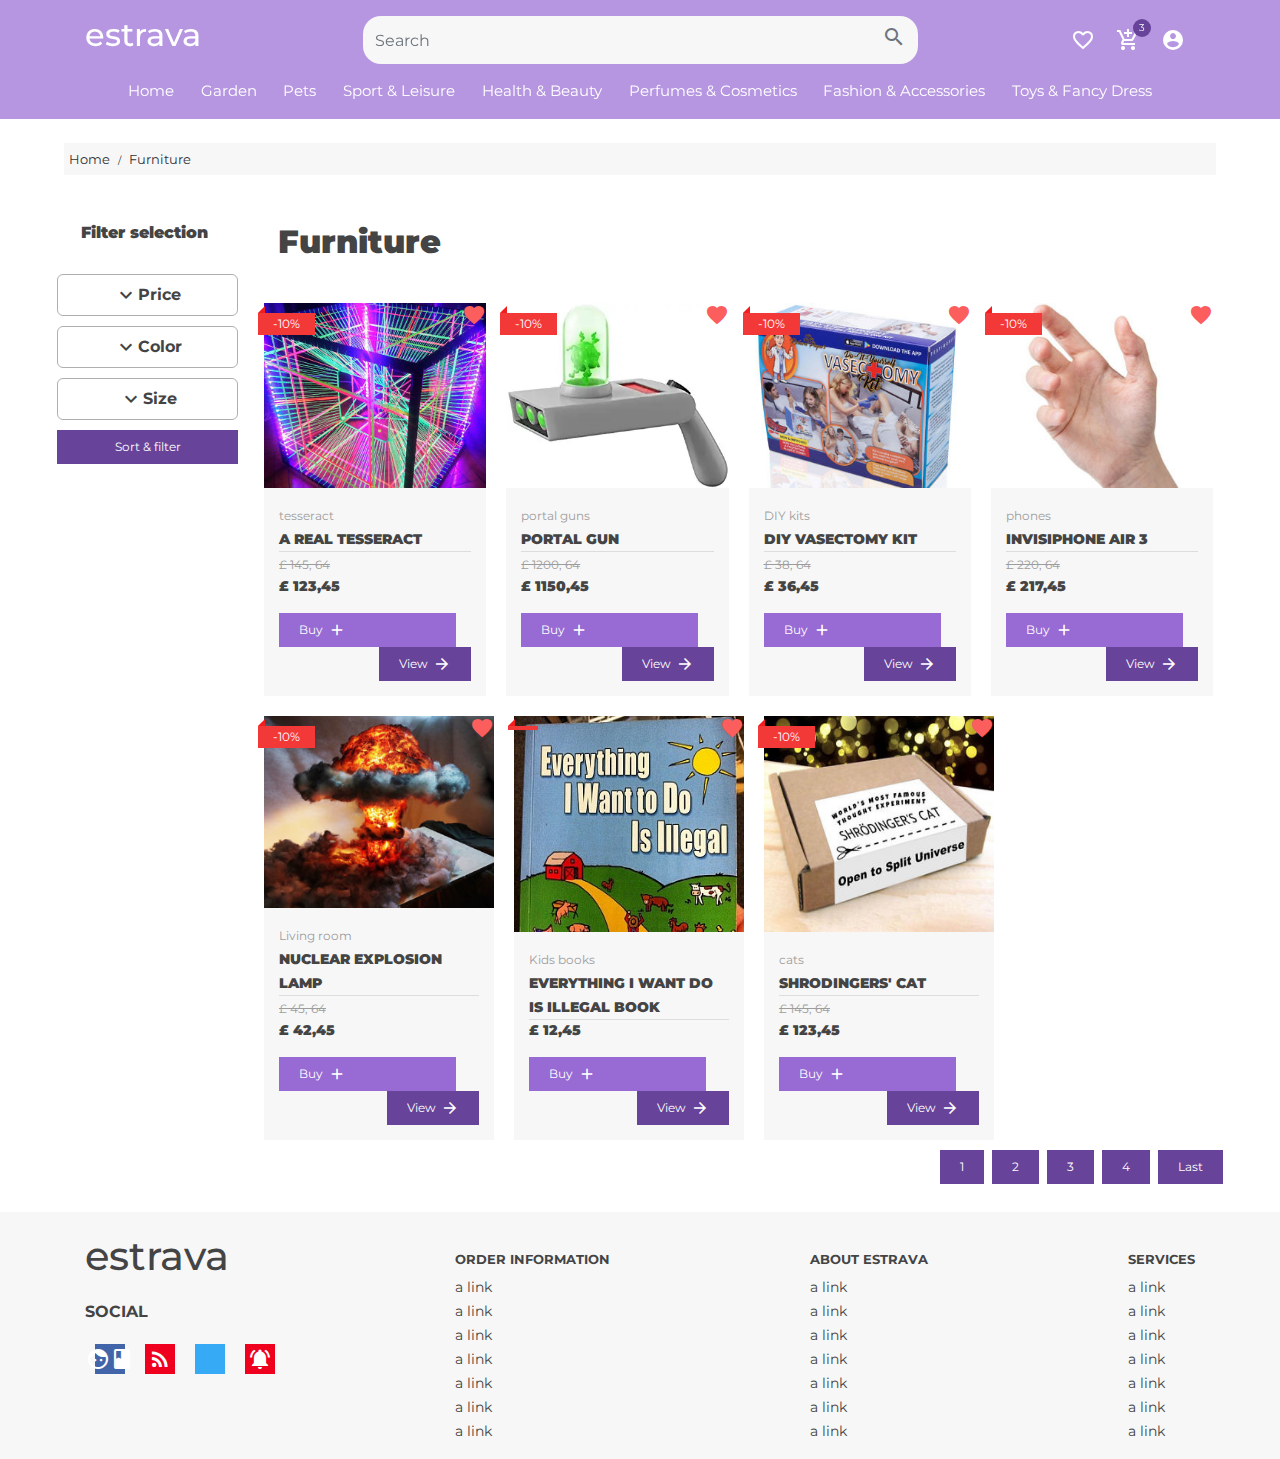
==== commit 3412b6a5: "js" ====
--- a/category.html
+++ b/category.html
@@ -66,10 +66,10 @@
                             </div>
                         </a>
 
-                        <a href="#" class="text-dark">
+                        <a href="./checkout.html" class="text-dark">
                         <div class="navigation_top_banner_icon">
                             <span class="material-icons">add_shopping_cart</span>
-                            <span class="cart_items_count text-light">2</span>
+                            <span class="cart_items_count text-light">3</span>
                         </div>
                         </a>
 
@@ -527,6 +527,128 @@
                     <h2 class="p-4 bold_heading">Furniture</h2>
                     <div class="category_product_cards">
 
+                        <div class="products_on_sale_card">
+                            <div class="add_to_favorites"><a href="#"><span class="material-icons">favorite</span></a></div>
+                            <div class="product_offer small_text"> -10%</div>
+                            <div class="products_on_sale_card_image">
+                                <img src="./img/tesseract.jpg" alt="">
+                            </div>
+                            <div class="products_on_sale_card_content">
+                                <small class="product_on_sale_category_title small_text">tesseract</small>
+                                <div class="product_title"><strong>A real tesseract</strong></div>
+                                <hr />
+                                
+                                <small class="previous_product_price small_text">£ 145, 64</small>
+                                <div class="current_product_price"><p>£ 123,45</p></div>
+                                 <div class="learn_more_links">
+                                            <a href="#addtocart" class="learn_more_link buy_product">Buy <span class="material-icons">add_task</span></a>
+                                            <a href="./product.html" class="learn_more_link view_product">View <span class="material-icons">arrow_forward</span></a>
+                                    </div>
+                            </div>
+                        </div>
+        
+                        <div class="products_on_sale_card">
+                            <div class="add_to_favorites"><a href="#"><span class="material-icons">favorite</span></a></div>
+                            <div class="product_offer small_text"> -10%</div>
+                            <div class="products_on_sale_card_image">
+                                <img src="./img/portal-gun.webp" alt="">
+                            </div>
+                            <div class="products_on_sale_card_content">
+                                <small class="product_on_sale_category_title small_text">portal guns</small>
+                                <div class="product_title"><strong>Portal gun</strong></div>
+                                <hr />
+                                
+                                <small class="previous_product_price small_text">£ 1200, 64</small>
+                                <div class="current_product_price"><p>£ 1150,45</p></div>
+                                 <div class="learn_more_links">
+                                            <a href="#addtocart" class="learn_more_link buy_product">Buy <span class="material-icons">add_task</span></a>
+                                            <a href="./product.html" class="learn_more_link view_product">View <span class="material-icons">arrow_forward</span></a>
+                                    </div>
+                            </div>
+                        </div>
+        
+                        <div class="products_on_sale_card">
+                            <div class="add_to_favorites"><a href="#"><span class="material-icons">favorite</span></a></div>
+                            <div class="product_offer small_text"> -10%</div>
+                            <div class="products_on_sale_card_image">
+                                <img src="./img/vasectomy-kit.jpg" alt="">
+                            </div>
+                            <div class="products_on_sale_card_content">
+                                <small class="product_on_sale_category_title small_text">DIY kits</small>
+                                <div class="product_title"><strong>DIY vasectomy kit</strong></div>
+                                <hr />
+                                
+                                <small class="previous_product_price small_text">£ 38, 64</small>
+                                <div class="current_product_price"><p>£ 36,45</p></div>
+                                 <div class="learn_more_links">
+                                            <a href="#addtocart" class="learn_more_link buy_product">Buy <span class="material-icons">add_task</span></a>
+                                            <a href="./product.html" class="learn_more_link view_product">View <span class="material-icons">arrow_forward</span></a>
+                                    </div>
+                            </div>
+                        </div>
+        
+                        <div class="products_on_sale_card">
+                            <div class="add_to_favorites"><a href="#"><span class="material-icons">favorite</span></a></div>
+                            <div class="product_offer small_text"> -10%</div>
+                            <div class="products_on_sale_card_image">
+                                <img src="./img/nophone-air.jpg" alt="">
+                            </div>
+                            <div class="products_on_sale_card_content">
+                                <small class="product_on_sale_category_title small_text">phones</small>
+                                <div class="product_title"><strong>Invisiphone air 3</strong></div>
+                                <hr />
+                                
+                                <small class="previous_product_price small_text">£ 220, 64</small>
+                                <div class="current_product_price"><p>£ 217,45</p></div>
+                                 <div class="learn_more_links">
+                                            <a href="#addtocart" class="learn_more_link buy_product">Buy <span class="material-icons">add_task</span></a>
+                                            <a href="./product.html" class="learn_more_link view_product">View <span class="material-icons">arrow_forward</span></a>
+                                    </div>
+                            </div>
+                        </div>
+
+                        <div class="products_on_sale_card">
+                            <div class="add_to_favorites"><a href="#"><span class="material-icons">favorite</span></a></div>
+                            <a href="#">
+                                <div class="product_offer small_text"> -10%</div>
+                                <div class="products_on_sale_card_image">
+                                    <img src="./img/explosion-lamp.jpg" alt="">
+                                </div>
+                                <div class="products_on_sale_card_content">
+                                    <small class="product_on_sale_category_title small_text">Living room</small>
+                                    <div class="product_title"><strong>Nuclear explosion lamp</strong></div>
+                                    <hr />
+                                    
+                                    <small class="previous_product_price small_text">£ 45, 64</small>
+                                    <div class="current_product_price"><p>£ 42,45</p></div>
+                                    <div class="learn_more_links">
+                                        <a href="#addtocart" class="learn_more_link buy_product">Buy <span class="material-icons">add_task</span></a>
+                                        <a href="./product.html" class="learn_more_link view_product">View <span class="material-icons">arrow_forward</span></a>
+                                    </div>
+                                </div>
+                            </a>
+                        </div>
+    
+                    <div class="products_on_sale_card">
+                        <div class="add_to_favorites"><a href="#"><span class="material-icons">favorite</span></a></div>
+                        <div class="product_offer small_text"> </div>
+                        <div class="products_on_sale_card_image">
+                            <img src="./img/book.jpg" alt="">
+                        </div>
+                        <div class="products_on_sale_card_content">
+                            <small class="product_on_sale_category_title small_text">Kids books</small>
+                            <div class="product_title"><strong>Everything I want do is illegal book</strong></div>
+                            <hr />
+                            
+                            <small class="previous_product_price small_text"></small>
+                            <div class="current_product_price"><p>£ 12,45</p></div>
+                             <div class="learn_more_links">
+                                        <a href="#addtocart" class="learn_more_link buy_product">Buy <span class="material-icons">add_task</span></a>
+                                        <a href="./product.html" class="learn_more_link view_product">View <span class="material-icons">arrow_forward</span></a>
+                                </div>
+                        </div>
+                    </div>
+    
                     <div class="products_on_sale_card">
                         <div class="add_to_favorites"><a href="#"><span class="material-icons">favorite</span></a></div>
                         <div class="product_offer small_text"> -10%</div>
@@ -542,87 +664,7 @@
                             <div class="current_product_price"><p>£ 123,45</p></div>
                              <div class="learn_more_links">
                                         <a href="#addtocart" class="learn_more_link buy_product">Buy <span class="material-icons">add_task</span></a>
-                                        <a href="#learnmore" class="learn_more_link view_product">View <span class="material-icons">arrow_forward</span></a>
-                                </div>
-                        </div>
-                    </div>
-
-                    <div class="products_on_sale_card">
-                        <div class="add_to_favorites"><a href="#"><span class="material-icons">favorite</span></a></div>
-                        <div class="product_offer small_text"> -10%</div>
-                        <div class="products_on_sale_card_image">
-                            <img src="./img/cat.jpg" alt="">
-                        </div>
-                        <div class="products_on_sale_card_content">
-                            <small class="product_on_sale_category_title small_text">cats</small>
-                            <div class="product_title"><strong>Shrodingers' cat</strong></div>
-                            <hr />
-                            
-                            <small class="previous_product_price small_text">£ 145, 64</small>
-                            <div class="current_product_price"><p>£ 123,45</p></div>
-                             <div class="learn_more_links">
-                                        <a href="#addtocart" class="learn_more_link buy_product">Buy <span class="material-icons">add_task</span></a>
-                                        <a href="#learnmore" class="learn_more_link view_product">View <span class="material-icons">arrow_forward</span></a>
-                                </div>
-                        </div>
-                    </div>
-
-                    <div class="products_on_sale_card">
-                        <div class="add_to_favorites"><a href="#"><span class="material-icons">favorite</span></a></div>
-                        <div class="product_offer small_text"> -10%</div>
-                        <div class="products_on_sale_card_image">
-                            <img src="./img/cat.jpg" alt="">
-                        </div>
-                        <div class="products_on_sale_card_content">
-                            <small class="product_on_sale_category_title small_text">cats</small>
-                            <div class="product_title"><strong>Shrodingers' cat</strong></div>
-                            <hr />
-                            
-                            <small class="previous_product_price small_text">£ 145, 64</small>
-                            <div class="current_product_price"><p>£ 123,45</p></div>
-                             <div class="learn_more_links">
-                                        <a href="#addtocart" class="learn_more_link buy_product">Buy <span class="material-icons">add_task</span></a>
-                                        <a href="#learnmore" class="learn_more_link view_product">View <span class="material-icons">arrow_forward</span></a>
-                                </div>
-                        </div>
-                    </div>
-
-                    <div class="products_on_sale_card">
-                        <div class="add_to_favorites"><a href="#"><span class="material-icons">favorite</span></a></div>
-                        <div class="product_offer small_text"> -10%</div>
-                        <div class="products_on_sale_card_image">
-                            <img src="./img/cat.jpg" alt="">
-                        </div>
-                        <div class="products_on_sale_card_content">
-                            <small class="product_on_sale_category_title small_text">cats</small>
-                            <div class="product_title"><strong>Shrodingers' cat</strong></div>
-                            <hr />
-                            
-                            <small class="previous_product_price small_text">£ 145, 64</small>
-                            <div class="current_product_price"><p>£ 123,45</p></div>
-                             <div class="learn_more_links">
-                                        <a href="#addtocart" class="learn_more_link buy_product">Buy <span class="material-icons">add_task</span></a>
-                                        <a href="#learnmore" class="learn_more_link view_product">View <span class="material-icons">arrow_forward</span></a>
-                                </div>
-                        </div>
-                    </div>
-
-                    <div class="products_on_sale_card">
-                        <div class="add_to_favorites"><a href="#"><span class="material-icons">favorite</span></a></div>
-                        <div class="product_offer small_text"> -10%</div>
-                        <div class="products_on_sale_card_image">
-                            <img src="./img/cat.jpg" alt="">
-                        </div>
-                        <div class="products_on_sale_card_content">
-                            <small class="product_on_sale_category_title small_text">cats</small>
-                            <div class="product_title"><strong>Shrodingers' cat</strong></div>
-                            <hr />
-                            
-                            <small class="previous_product_price small_text">£ 145, 64</small>
-                            <div class="current_product_price"><p>£ 123,45</p></div>
-                             <div class="learn_more_links">
-                                        <a href="#addtocart" class="learn_more_link buy_product">Buy <span class="material-icons">add_task</span></a>
-                                        <a href="#learnmore" class="learn_more_link view_product">View <span class="material-icons">arrow_forward</span></a>
+                                        <a href="./product.html" class="learn_more_link view_product">View <span class="material-icons">arrow_forward</span></a>
                                 </div>
                         </div>
                     </div>
--- a/css/styles.css
+++ b/css/styles.css
@@ -1,5 +1,16 @@
 @import url('https://fonts.googleapis.com/css2?family=Montserrat&display=swap');
 @import url('https://fonts.googleapis.com/css2?family=Montserrat:wght@900&display=swap');
+
+/* 1: GENERAL STYLES    */
+/* 2: NAVIGATION        */
+/* 3: HOME PAGE         */
+/* 3: FOOTER            */
+/* 4: CATEGORY PAGE     */
+/* 5: PRODUCTS PAGE     */
+/* 6: CHECKOUT PAGE     */
+
+/* 1: GENERAL STYLES    */
+
 :root {
     --primary_color:  #976ad4; 
     --primary_color_dark: #674399;
@@ -29,6 +40,7 @@
     margin: 0px 5px;
 }
 
+
 .bread_crumb_item:not(:nth-child(1))::before {
     content: '/';
     width: 6px;
@@ -43,6 +55,7 @@
     color: #444 !important;
 }
 
+.bold_text,
 .bold_heading {
     font-weight: 900;
 }
@@ -58,6 +71,11 @@
 ul {
     list-style: none;
     padding-inline-start: 0;
+}
+
+.bg_primary {
+    background: var(--primary_color_dark);
+    color: #fff;
 }
 
 .primary_button {
@@ -106,13 +124,9 @@
 }
 /**********************************************/
 
-/* 1: NAVIGATION   */
-/* 2: HERO SECTION */
-/* 3: INTERESTS    */
-
 /**********************************************/
 
-/* 1: NAVIGATION */
+/* 2: NAVIGATION        */
 #navigation {
     position: sticky;
     top: 0;
@@ -242,7 +256,7 @@
 }
 
 .close_search_results {
-    color: red;
+    color: rgb(243, 79, 79);
     cursor: pointer;
 }
 
@@ -466,7 +480,7 @@
     text-decoration: none;
 }
 
-/* 2: HERO SECTION */
+/* 3: HOME PAGE         */
 
 #hero_section {
     height: 70vh;
@@ -517,12 +531,15 @@
 }
 
 .products_on_sale_card {
+    flex: 1;
     position: relative;
     max-width: 250px;
     display: flex;
     flex-direction: column;
-    background: var(--grey);
-    margin: 10px;
+    /* background: var(--grey); */
+    background: #fff;
+    /* margin: 10px; */
+    padding: 10px;
 }
 
 .products_on_sale_card a {
@@ -531,13 +548,29 @@
 
 .product_offer {
     position: absolute;
-    top: 10px;
-    left: 0;
+    top: 20px;
+    left: 4px;
     background: rgb(243, 56, 56);
     color: #fff;
     padding: 2px 15px;
 }
 
+.products_on_sale_card::before {
+    content: '';
+    position: absolute;
+    top: 15px;
+    left: 6px;
+    border-top: 5px solid transparent;
+    border-right: 5px solid transparent;
+    border-bottom: 5px solid transparent;
+    border-left: 5px solid rgb(243, 29, 29);
+    transform: rotate(45deg);
+    -webkit-transform: rotate(45deg);
+    -moz-transform: rotate(45deg);
+    -ms-transform: rotate(45deg);
+    -o-transform: rotate(45deg);
+}
+
 .products_on_sale_card_content {
     padding: 15px;
 }
@@ -547,6 +580,7 @@
 }
 .products_on_sale_card_content {
     flex: 1;
+    background: var(--grey);
 }
 .products_on_sale_card_content p,
 .products_on_sale_card_content strong {
@@ -729,7 +763,7 @@
    -o-border-radius: unset;
 }
 
-/** FOOTER  */
+/* 3: FOOTER            */
 footer {
     background: var(--grey);
 }
@@ -799,7 +833,7 @@
 }
 
 /**************************************************/
-
+/* 4: CATEGORY PAGE     */
 .category_product_cards {
     display: flex;
     flex-wrap: wrap;
@@ -847,10 +881,6 @@
     display: block;
 }
 
-.filter_category_products_form_option {
-    
-}
-
 .filter_category_products_form_option:hover strong span{
    transform: rotate(180deg);
    -webkit-transform: rotate(180deg);
@@ -864,12 +894,129 @@
    -o-transition: all 0.4s ease-in-out;
 }
 
-/* .submit_filter_options {
-    grid-column: 1/3;
-} */
-
-
 /**************************************************/
+/* 5: PRODUCTS PAGE     */
+
+.product_description_images {
+    overflow-x: hidden;
+    padding: 0 !important;
+}
+
+.product_images_carousel {
+    display: flex;
+    width: auto;
+    height: 400px;
+    transition: transform .4s ease-in-out;
+    -webkit-transition: transform .4s ease-in-out;
+    -moz-transition: transform .4s ease-in-out;
+    -ms-transition: transform .4s ease-in-out;
+    -o-transition: transform .4s ease-in-out;
+}
+
+.product_images_carousel img {
+    width: 100%;
+    height: 100%;
+    object-fit: contain;
+}
+
+.product_thumbnails_carousel {
+    width: 100%;
+    height: 100px;
+    display: flex;
+    justify-content: center;
+}
+
+.product_thumbnails_carousel img {
+    height: 100%;
+    /* flex: 1; */
+    object-fit: contain;
+    border: 1px solid rgb(219, 219, 219);
+    padding: 5px;
+    margin: 0px 4px;
+    border-radius: 6px;
+    -webkit-border-radius: 6px;
+    -moz-border-radius: 6px;
+    -ms-border-radius: 6px;
+    -o-border-radius: 6px;
+    cursor: pointer;
+}
+
+.product_thumbnails_carousel img.current_thumbnail {
+    opacity: 0.5;
+}
+
+.product_description_text {
+    background: var(--grey);
+}
+.rrp {
+    text-decoration: line-through;
+}
+.discounted_amount {
+    font-size: 20px;
+    margin-left: 10px;
+    font-weight: bold;
+}
+.product_price {
+    font-size: 60px !important;
+    color: var(--primary_color_dark);
+}
+
+.in_stock_status {
+    color: var(--primary_color_dark);
+    display: flex;
+    justify-content: flex-start;
+    align-items: center;
+}
+
+.stock_count {
+    display: inline-block;
+    background: rgb(194, 245, 74);
+    margin-bottom: 10px;
+}
+
+.related_products {
+    overflow-x: hidden;
+    padding-left: 0px;
+    padding-right: 0px;
+}
+
+.related_products_cards {
+    display: flex;
+    flex-wrap: wrap;
+}
+
+/***********************************************/
+/* 6: CHECKOUT PAGE     */
+
+.basket_items table td input {
+    width: 60px;
+}
+
+.delete_button a span {
+    color: rgb(243, 79, 79);
+    cursor: pointer;
+}
+
+.checkout_payment_section {
+    background: rgb(195, 159, 245);
+    color: #fff !important;
+    border-radius: 6px;
+    -webkit-border-radius: 6px;
+    -moz-border-radius: 6px;
+    -ms-border-radius: 6px;
+    -o-border-radius: 6px;
+}
+
+#payment-form input {
+    background: var(--primary_color);
+    border: none;
+    margin: 6px 0px;
+    color: #fff !important;
+}
+
+#payment-form input::placeholder {
+    color: #e4e4e4;
+}
 
 
 @media(max-width: 1100px) {
@@ -928,16 +1075,16 @@
         grid-template-columns: repeat(1,1fr);
     }
 
+    #hero_section {
+        height: 50vh;
+    }
+
     .bold_heading {
         font-size: 1.5rem !important;
     }
 
     .bold_heading.p-4 {
         padding: 1rem !important;
-    }
-
-    #hero_section {
-        height: 90vh;
     }
 
     .newletter_form .input-group {
